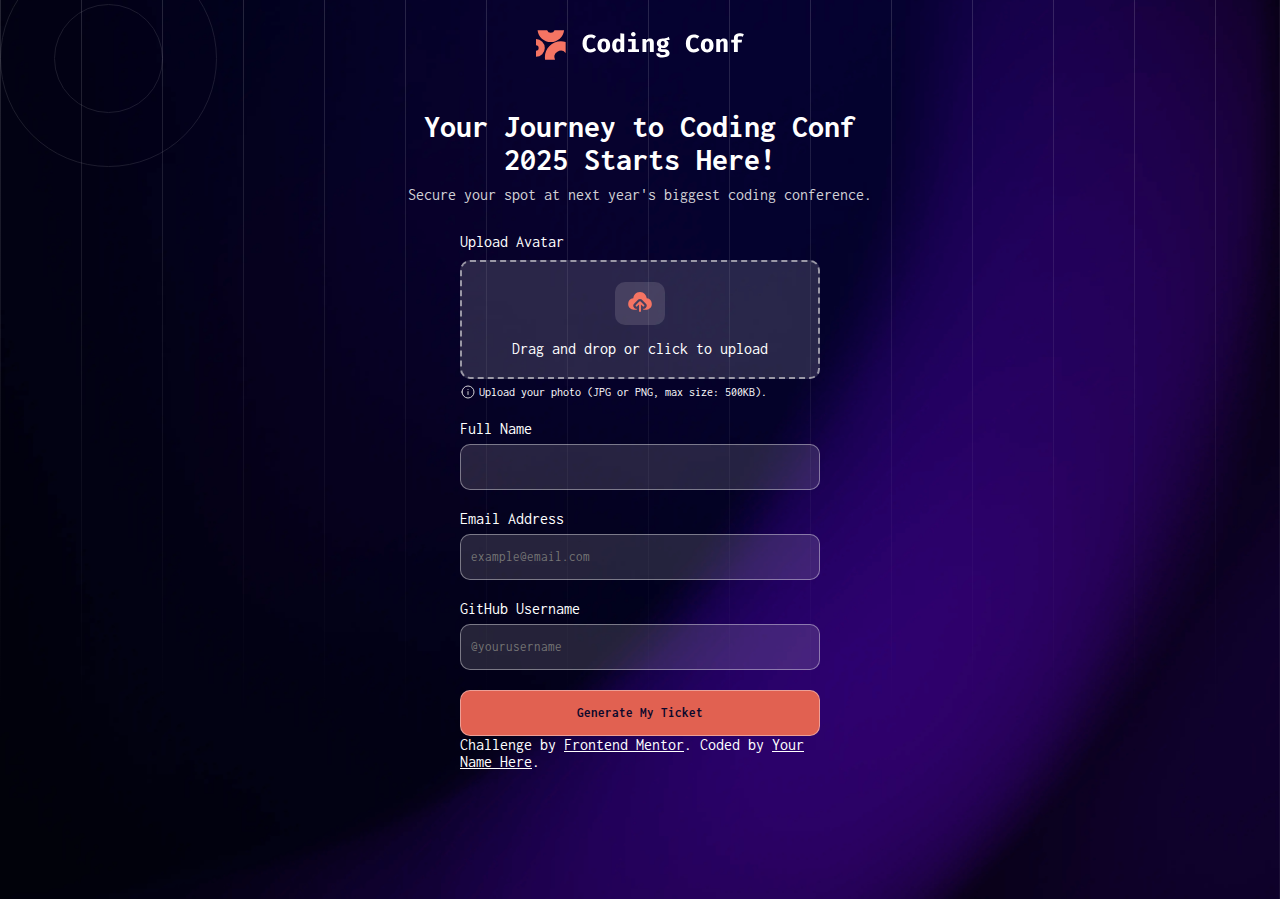
==== index.html @ 5e409c5f "initial commit" ====
<!DOCTYPE html>
<html lang="en">
  <head>
    <meta charset="UTF-8" />
    <meta name="viewport" content="width=device-width, initial-scale=1.0" />
    <!-- displays site properly based on user's device -->

    <link
      rel="icon"
      type="image/png"
      sizes="32x32"
      href="./assets/images/favicon-32x32.png"
    />

    <title>Frontend Mentor | Conference ticket generator</title>

    <!-- Feel free to remove these styles or customise in your own stylesheet 👍 -->
    <!-- <style>
      .attribution {
        font-size: 11px;
        text-align: center;
      }
      .attribution a {
        color: hsl(228, 45%, 44%);
      }
    </style> -->
    <link rel="stylesheet" href="styles.css">
  </head>
  <body>
    <!-- Form starts -->

    <div class="container">
      <form>
        <header>
          <div class="title flex">
            <img
              src="./assets/images/logo-full.svg"
              alt="logo-mark"
              class="title-image"
            />
          </div>
          <div class="titleText flex">
            <h1 class="mainTitle flex">Your Journey to Coding Conf 2025 Starts Here!</h1>
            <p class="subtitle">
              Secure your spot at next year's biggest coding conference.
            </p>
          </div>
          </header>
          <section class="uploadImages">
          <p style="margin-bottom: 10px;">Upload Avatar</p>
          <div class="hover">
            <div class="uploadAvatar flex">
              <div class="upload-icon_container" >
                <!-- <img src="./assets/images/head-no-heart.png" alt="" > -->
                <img
                  src="./assets/images/icon-upload.svg"
                  alt="upload"
                  class="upload-icon"
                />
              </div>
            
              <label for="avatarUpload" class="upload_text">Drag and drop or <span class="click">click</span> to upload</label>
              
            </div>
          </div>
          <input type="file" name="upload" id="avatarUpload">
          <div class="uploadHint flex" style="margin-top: 5px;">
            <img
              src="./assets/images/icon-info.svg"
              alt="info"
              class="upload_hint_image"
            />
              <p class="upload_hint_text">
              Upload your photo (JPG or PNG, max size: 500KB).
              </p>
          </div>
          </section>
          <section class="inputField flex">
          <div class="inputType flex">
            <label for="name">Full Name</label>
            <input type="text" name="name" class="input" />
          </div>
          <div class="inputType flex">
            <label for="email">Email Address</label
            ><input type="email" name="email" class="input" placeholder="example@email.com" />
          </div>
           <div class="inputType flex"><label for="gitHub">GitHub Username</label> <input type="text" name="gitHub" class="input"placeholder="@yourusername">
          </div> <input type="button" name="" id="" value="Generate My Ticket">
              <!-- <div class="remove">Remove image</div> -->

        </form>
        <!-- Form ends -->
       <div class="attribution">
      Challenge by
      <a href="https://www.frontendmentor.io?ref=challenge">Frontend Mentor</a>.
      Coded by <a href="#">Your Name Here</a>.
    </div>
    </div>
    <script src="app.js"></script>
  </body>
</html>
---- styles.css ----
@import url("https://fonts.googleapis.com/css2?family=Inconsolata:wght@200..900&display=swap");

* {
  margin: 0;
  padding: 0;
  box-sizing: border-box;
  color: white;
  font-family: "Inconsolata", monospace;
}

body {
  background-image: url(./assets/images/background-desktop.png);
  background-repeat: no-repeat;
  background-size: cover;
  background-position: center;
  margin-top: 30px;

  /* overflow: hidden; */
}
.flex {
  display: flex;
}
/* form {
   margin-bottom: 30px; 
} */
.container {
  width: 100%;
  /* height: 100vh; */
  background-image: url(./assets/images/pattern-lines.svg),
    url(./assets/images/pattern-circle.svg)
      /* url(./assets/images/pattern-squiggly-line-bottom-desktop.svg), */
      /* url(./assets/images/pattern-squiggly-line-top.svg)*/;
  background-repeat: no-repeat;
  padding-top: 80px;
  margin-top: -80px;
  display: flex;
  justify-content: center;
}

.title {
  margin-bottom: 50px;
  justify-content: center;
}
.titleText {
  justify-content: center;
  align-items: center;
  flex-direction: column;
}
.mainTitle {
  width: 70%;
  text-align: center;
  margin-bottom: 10px;
}
.subtitle {
  color: hsl(252, 6%, 83%);
}
.uploadImages {
  padding-top: 10px;
  width: 50%;
  margin: 20px auto;
}
.uploadAvatar {
  flex-direction: column;
  align-items: center;
  padding: 20px;
  border: 2px dashed hsla(252, 6%, 83%, 0.671);
  border-radius: 10px;
  background-color: hsla(252, 6%, 83%, 0.178);
}

.upload-icon_container {
  padding: 5px 10px;
  background-color: hsla(252, 6%, 83%, 0.164);
  border-radius: 10px;
  margin-bottom: 15px;
}
.uploadHint {
  align-items: center;
  text-align: center;
  font-size: 12px;
  column-gap: 3px;
  color: hsl(252, 6%, 83%);
}

.inputField {
  width: 50%;
  margin: 20px auto;
  margin-bottom: 50px;
  flex-direction: column;
}

.inputType {
  flex-direction: column;
  row-gap: 7px;
  margin-bottom: 20px;
}

.input {
  border: 1px solid rgba(255, 255, 255, 0.397);
  border-radius: 10px;
  background: hsla(252, 6%, 83%, 0.164);
  padding: 15px;
  padding-left: 10px;
}

input[type="button"] {
  padding: 15px;
  border: 1px solid rgba(255, 255, 255, 0.397);
  border-radius: 10px;
  background: hsla(7, 71%, 60%);
  color: hsl(248, 70%, 10%);
  font-weight: 700;
}

#avatarUpload {
display: none;}

.active {
  border: 2px solid rgba(255, 255, 255, 0.76);
  border-radius: 13px;
  padding: 1.5px;
  /* transition: border-radius 0.1s ease; */
}

.imageDropped {
  width: 30%;
  background: none;
  border-radius: 8px;
}

.upload-icon_container img {
  width: 100%;
}

.editParent {
  display: flex;
  width: 100%;
  cursor: pointer;
  align-items: center;
  justify-content: center;
  font-size: 14px;
}
.remove {
  /* margin: 5px 0; */
  padding: 8px;
  background-color: hsla(252, 6%, 83%, 0.164);
  color: hsla(252, 6%, 83%, 0.904);
  width: 35%;
  text-align: center;
  border-radius: 5px;
  text-decoration: underline;
}
.change {
  /* margin: 5px 0; */
  margin-left: 7px;
  padding: 8px;
  background-color: hsla(252, 6%, 83%, 0.164);
  color: hsla(252, 6%, 83%, 0.904);
  width: 35%;
  font-family: 12px;
  text-align: center;
  border-radius: 5px;
}
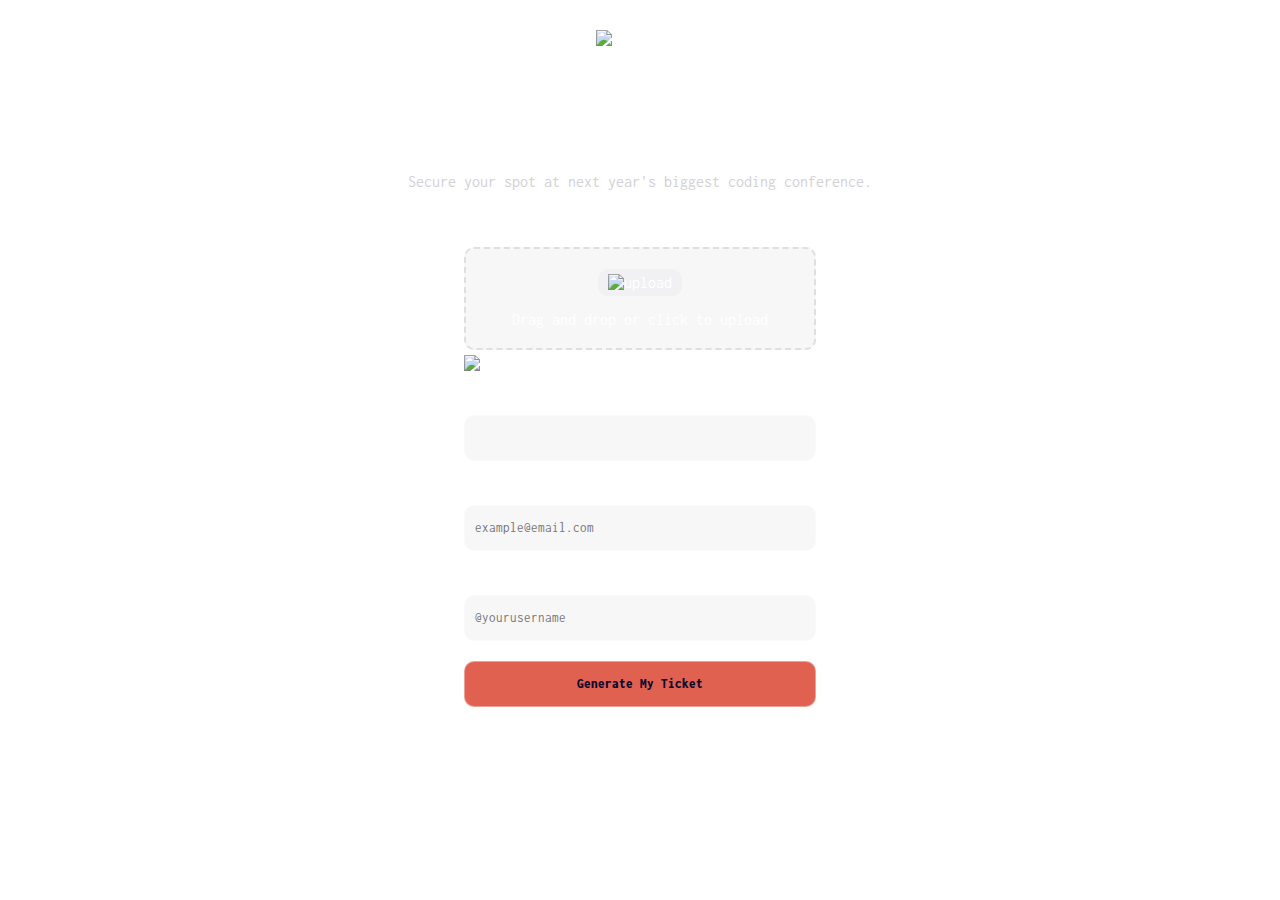
==== commit ad271d81: "finished the drag-drop section in JS and cleaned the HTML and CSS files" ====
--- a/index.html
+++ b/index.html
@@ -24,7 +24,7 @@
         color: hsl(228, 45%, 44%);
       }
     </style> -->
-    <link rel="stylesheet" href="styles.css">
+    <link rel="stylesheet" href="styles.css" />
   </head>
   <body>
     <!-- Form starts -->
@@ -34,67 +34,84 @@
         <header>
           <div class="title flex">
             <img
-              src="./assets/images/logo-full.svg"
+              src="https://raw.githubusercontent.com/abdulshakur03/FEM--conference_ticket_generator/5e409c5fa55781c79db08263a3f1c86ac39a6c3a/assets/images/logo-full.svg"
               alt="logo-mark"
               class="title-image"
             />
           </div>
           <div class="titleText flex">
-            <h1 class="mainTitle flex">Your Journey to Coding Conf 2025 Starts Here!</h1>
+            <h1 class="mainTitle flex">
+              Your Journey to Coding Conf 2025 Starts Here!
+            </h1>
             <p class="subtitle">
               Secure your spot at next year's biggest coding conference.
             </p>
           </div>
-          </header>
-          <section class="uploadImages">
-          <p style="margin-bottom: 10px;">Upload Avatar</p>
+        </header>
+        <section class="uploadImages">
+          <p style="margin-bottom: 10px">Upload Avatar</p>
           <div class="hover">
             <div class="uploadAvatar flex">
-              <div class="upload-icon_container" >
+              <div class="upload-icon_container">
                 <!-- <img src="./assets/images/head-no-heart.png" alt="" > -->
                 <img
-                  src="./assets/images/icon-upload.svg"
+                  src="https://raw.githubusercontent.com/abdulshakur03/FEM--conference_ticket_generator/5e409c5fa55781c79db08263a3f1c86ac39a6c3a/assets/images/icon-upload.svg"
                   alt="upload"
                   class="upload-icon"
                 />
               </div>
-            
-              <label for="avatarUpload" class="upload_text">Drag and drop or <span class="click">click</span> to upload</label>
-              
+
+              <label for="avatarUpload" class="upload_text"
+                >Drag and drop or <span class="click">click</span> to
+                upload</label
+              >
             </div>
           </div>
-          <input type="file" name="upload" id="avatarUpload">
-          <div class="uploadHint flex" style="margin-top: 5px;">
+          <input type="file" name="upload" id="avatarUpload" />
+          <div class="uploadHint flex" style="margin-top: 5px">
             <img
-              src="./assets/images/icon-info.svg"
+              src="https://raw.githubusercontent.com/abdulshakur03/FEM--conference_ticket_generator/5e409c5fa55781c79db08263a3f1c86ac39a6c3a/assets/images/icon-info.svg"
               alt="info"
               class="upload_hint_image"
             />
-              <p class="upload_hint_text">
+            <p class="upload_hint_text">
               Upload your photo (JPG or PNG, max size: 500KB).
-              </p>
+            </p>
           </div>
-          </section>
-          <section class="inputField flex">
+        </section>
+        <section class="inputField flex">
           <div class="inputType flex">
             <label for="name">Full Name</label>
             <input type="text" name="name" class="input" />
           </div>
           <div class="inputType flex">
             <label for="email">Email Address</label
-            ><input type="email" name="email" class="input" placeholder="example@email.com" />
+            ><input
+              type="email"
+              name="email"
+              class="input"
+              placeholder="example@email.com"
+            />
           </div>
-           <div class="inputType flex"><label for="gitHub">GitHub Username</label> <input type="text" name="gitHub" class="input"placeholder="@yourusername">
-          </div> <input type="button" name="" id="" value="Generate My Ticket">
-              <!-- <div class="remove">Remove image</div> -->
-
-        </form>
-        <!-- Form ends -->
-       <div class="attribution">
-      Challenge by
-      <a href="https://www.frontendmentor.io?ref=challenge">Frontend Mentor</a>.
-      Coded by <a href="#">Your Name Here</a>.
-    </div>
+          <div class="inputType flex">
+            <label for="gitHub">GitHub Username</label>
+            <input
+              type="text"
+              name="gitHub"
+              class="input"
+              placeholder="@yourusername"
+            />
+          </div>
+          <input type="button" name="" id="" value="Generate My Ticket" />
+          <!-- <div class="remove">Remove image</div> -->
+        </section>
+      </form>
+      <!-- Form ends -->
+      <div class="attribution">
+        Challenge by
+        <a href="https://www.frontendmentor.io?ref=challenge">Frontend Mentor</a
+        >. Coded by <a href="#">Your Name Here</a>.
+      </div>
     </div>
     <script src="app.js"></script>
   </body>
--- a/styles.css
+++ b/styles.css
@@ -9,23 +9,18 @@
 }
 
 body {
-  background-image: url(./assets/images/background-desktop.png);
+  background-image: url(https://github.com/abdulshakur03/FEM--conference_ticket_generator/blob/main/assets/images/background-desktop.png?raw=true);
   background-repeat: no-repeat;
   background-size: cover;
   background-position: center;
   margin-top: 30px;
-
-  /* overflow: hidden; */
 }
 .flex {
   display: flex;
 }
-/* form {
-   margin-bottom: 30px; 
-} */
+
 .container {
   width: 100%;
-  /* height: 100vh; */
   background-image: url(./assets/images/pattern-lines.svg),
     url(./assets/images/pattern-circle.svg)
       /* url(./assets/images/pattern-squiggly-line-bottom-desktop.svg), */
@@ -34,7 +29,13 @@
   padding-top: 80px;
   margin-top: -80px;
   display: flex;
+  flex-direction: column;
   justify-content: center;
+}
+
+form {
+  width: 55%;
+  margin: 0 auto;
 }
 
 .title {
@@ -109,17 +110,18 @@
   border-radius: 10px;
   background: hsla(7, 71%, 60%);
   color: hsl(248, 70%, 10%);
-  font-weight: 700;
+  font-weight: 900;
+  cursor: pointer;
 }
 
 #avatarUpload {
-display: none;}
+  display: none;
+}
 
 .active {
   border: 2px solid rgba(255, 255, 255, 0.76);
   border-radius: 13px;
   padding: 1.5px;
-  /* transition: border-radius 0.1s ease; */
 }
 
 .imageDropped {
@@ -141,7 +143,6 @@
   font-size: 14px;
 }
 .remove {
-  /* margin: 5px 0; */
   padding: 8px;
   background-color: hsla(252, 6%, 83%, 0.164);
   color: hsla(252, 6%, 83%, 0.904);
@@ -151,7 +152,6 @@
   text-decoration: underline;
 }
 .change {
-  /* margin: 5px 0; */
   margin-left: 7px;
   padding: 8px;
   background-color: hsla(252, 6%, 83%, 0.164);
@@ -161,3 +161,8 @@
   text-align: center;
   border-radius: 5px;
 }
+.attribution {
+  margin: 30px 0;
+  font-size: 12px;
+  align-self: center;
+}
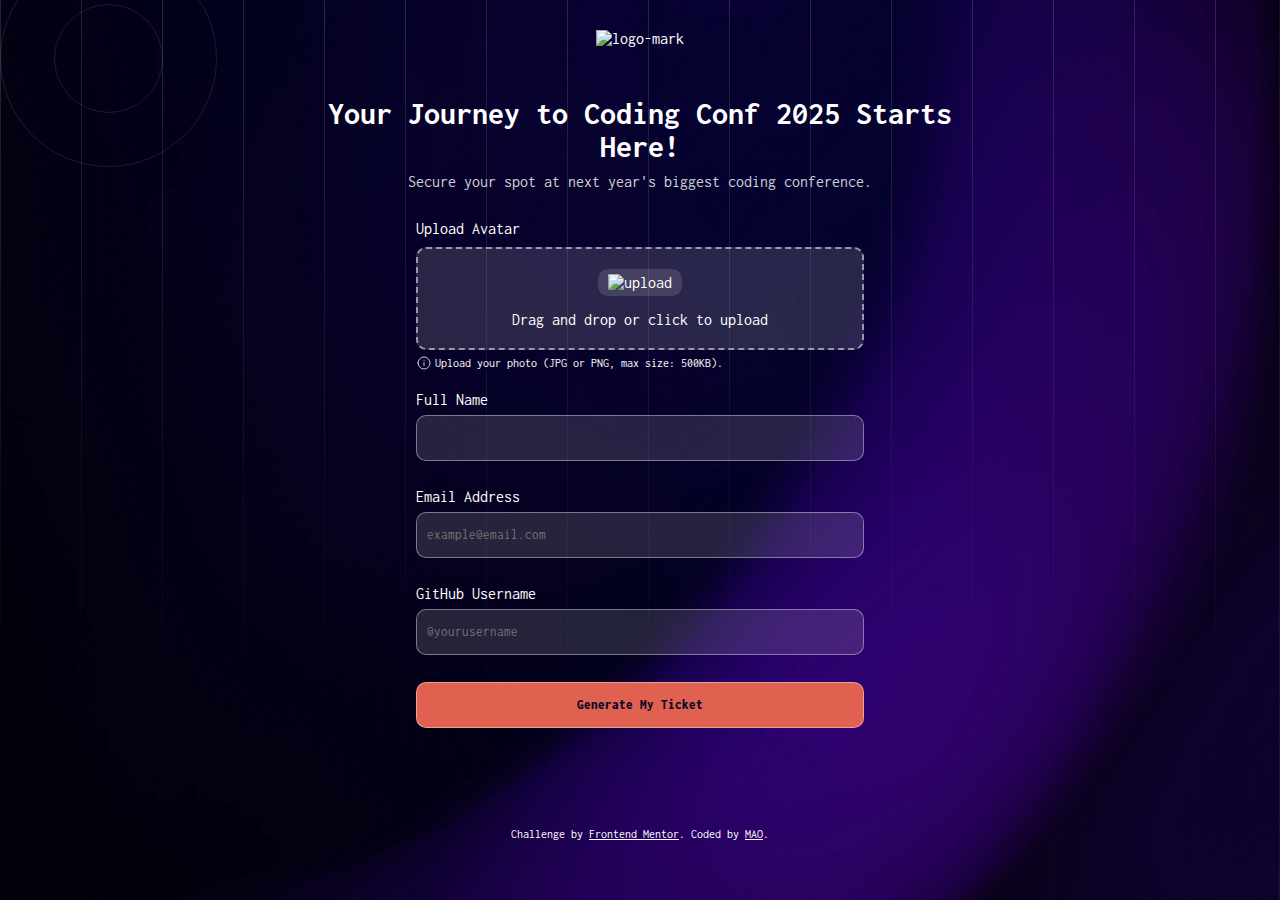
==== commit b203fd30: "worked on validating the nameField" ====
--- a/index.html
+++ b/index.html
@@ -25,12 +25,13 @@
       }
     </style> -->
     <link rel="stylesheet" href="styles.css" />
+    <script defer src="app.js"></script>
   </head>
   <body>
     <!-- Form starts -->
 
     <div class="container">
-      <form>
+      <form id="form">
         <header>
           <div class="title flex">
             <img
@@ -70,7 +71,7 @@
           <input type="file" name="upload" id="avatarUpload" />
           <div class="uploadHint flex" style="margin-top: 5px">
             <img
-              src="https://raw.githubusercontent.com/abdulshakur03/FEM--conference_ticket_generator/5e409c5fa55781c79db08263a3f1c86ac39a6c3a/assets/images/icon-info.svg"
+              src="./assets/images/icon-info.svg"
               alt="info"
               class="upload_hint_image"
             />
@@ -83,6 +84,7 @@
           <div class="inputType flex">
             <label for="name">Full Name</label>
             <input type="text" name="name" class="input" />
+              <div class="error"></div>
           </div>
           <div class="inputType flex">
             <label for="email">Email Address</label
@@ -92,6 +94,7 @@
               class="input"
               placeholder="example@email.com"
             />
+              <div class="error"></div>
           </div>
           <div class="inputType flex">
             <label for="gitHub">GitHub Username</label>
@@ -101,8 +104,17 @@
               class="input"
               placeholder="@yourusername"
             />
+            <div class="error"></div>
           </div>
-          <input type="button" name="" id="" value="Generate My Ticket" />
+          <div class="inputType submit">
+            <input
+              type="submit"
+              name="submit"
+              id="button"
+              value="Generate My Ticket"
+            />
+            
+          </div>
           <!-- <div class="remove">Remove image</div> -->
         </section>
       </form>
@@ -110,9 +122,8 @@
       <div class="attribution">
         Challenge by
         <a href="https://www.frontendmentor.io?ref=challenge">Frontend Mentor</a
-        >. Coded by <a href="#">Your Name Here</a>.
+        >. Coded by <a href="#">MAO</a>.
       </div>
     </div>
-    <script src="app.js"></script>
   </body>
 </html>
--- a/styles.css
+++ b/styles.css
@@ -9,7 +9,7 @@
 }
 
 body {
-  background-image: url(https://github.com/abdulshakur03/FEM--conference_ticket_generator/blob/main/assets/images/background-desktop.png?raw=true);
+  background-image: url(./assets/images/background-desktop.png);
   background-repeat: no-repeat;
   background-size: cover;
   background-position: center;
@@ -34,7 +34,7 @@
 }
 
 form {
-  width: 55%;
+  width: 70%;
   margin: 0 auto;
 }
 
@@ -104,7 +104,8 @@
   padding-left: 10px;
 }
 
-input[type="button"] {
+input[type="submit"] {
+  width: 100%;
   padding: 15px;
   border: 1px solid rgba(255, 255, 255, 0.397);
   border-radius: 10px;
@@ -166,3 +167,15 @@
   font-size: 12px;
   align-self: center;
 }
+
+.error {
+  font-size: 11px;
+  color: hsl(7, 86%, 67%);
+  display: flex;
+  align-items: center;
+  gap: 5px;
+}
+
+.fields {
+  border-color: hsl(7, 86%, 67%);
+}
